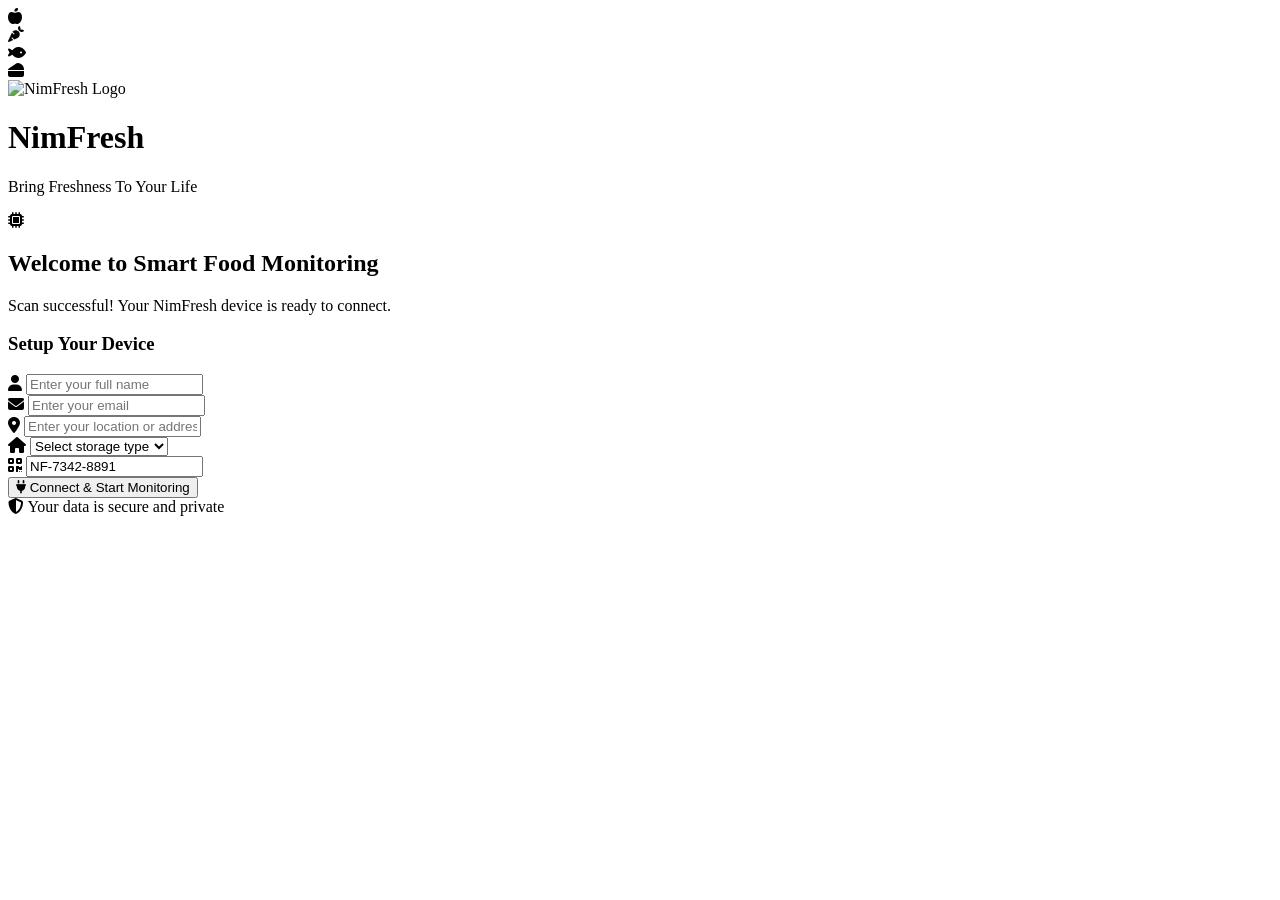
==== index.html @ 1b1b0d91 "Update logo image source in index.html" ====
<!DOCTYPE html>
<html lang="en">
<head>
    <meta charset="UTF-8">
    <meta name="viewport" content="width=device-width, initial-scale=1.0">
    <title>NimFresh - Connect Your Device</title>
    <link rel="stylesheet" href="landing.css">
    <link rel="stylesheet" href="https://cdnjs.cloudflare.com/ajax/libs/font-awesome/6.4.0/css/all.min.css">
</head>
<body>
    <div class="landing-container">
        <!-- Animated Background -->
        <div class="animated-bg">
            <div class="floating-icon"><i class="fas fa-apple-alt"></i></div>
            <div class="floating-icon"><i class="fas fa-carrot"></i></div>
            <div class="floating-icon"><i class="fas fa-fish"></i></div>
            <div class="floating-icon"><i class="fas fa-cheese"></i></div>
        </div>

        <div class="content-wrapper">
            <!-- Big Logo Section -->
            <div class="logo-section">
                <img src="logo.png" alt="NimFresh Logo" class="logo">
                <h1 class="logo-title">NimFresh</h1>
                <p class="tagline">Bring Freshness To Your Life</p>
            </div>

            <!-- Welcome Section -->
            <div class="welcome-card">
                <div class="device-animation">
                    <div class="device-icon">
                        <i class="fas fa-microchip"></i>
                    </div>
                    <div class="connection-pulse"></div>
                </div>
                <h2>Welcome to Smart Food Monitoring</h2>
                <p>Scan successful! Your NimFresh device is ready to connect.</p>
            </div>

            <!-- Registration Form -->
            <div class="registration-card">
                <h3>Setup Your Device</h3>
                <form id="registration-form" class="registration-form">
                    <div class="input-group">
                        <i class="fas fa-user"></i>
                        <input type="text" id="username" placeholder="Enter your full name" required>
                    </div>

                    <div class="input-group">
                        <i class="fas fa-envelope"></i>
                        <input type="email" id="email" placeholder="Enter your email" required>
                    </div>

                    <div class="input-group">
                        <i class="fas fa-location-dot"></i>
                        <input type="text" id="address" placeholder="Enter your location or address" required>
                    </div>

                    <div class="input-group">
                        <i class="fas fa-home"></i>
                        <select id="location" required>
                            <option value="">Select storage type</option>
                            <option value="home">Home Refrigerator</option>
                            <option value="restaurant">Restaurant</option>
                            <option value="cold-storage">Cold Storage</option>
                            <option value="community">Community Kitchen</option>
                        </select>
                    </div>

                    <div class="input-group">
                        <i class="fas fa-qrcode"></i>
                        <input type="text" id="device-id" value="NF-7342-8891" readonly>
                    </div>

                    <button type="submit" class="connect-btn">
                        <i class="fas fa-plug"></i>
                        Connect & Start Monitoring
                    </button>
                </form>
            </div>

            <!-- Security Note -->
            <div class="security-note">
                <i class="fas fa-shield-alt"></i>
                <span>Your data is secure and private</span>
            </div>
        </div>
    </div>

    <script src="landing.js"></script>
</body>
</html>
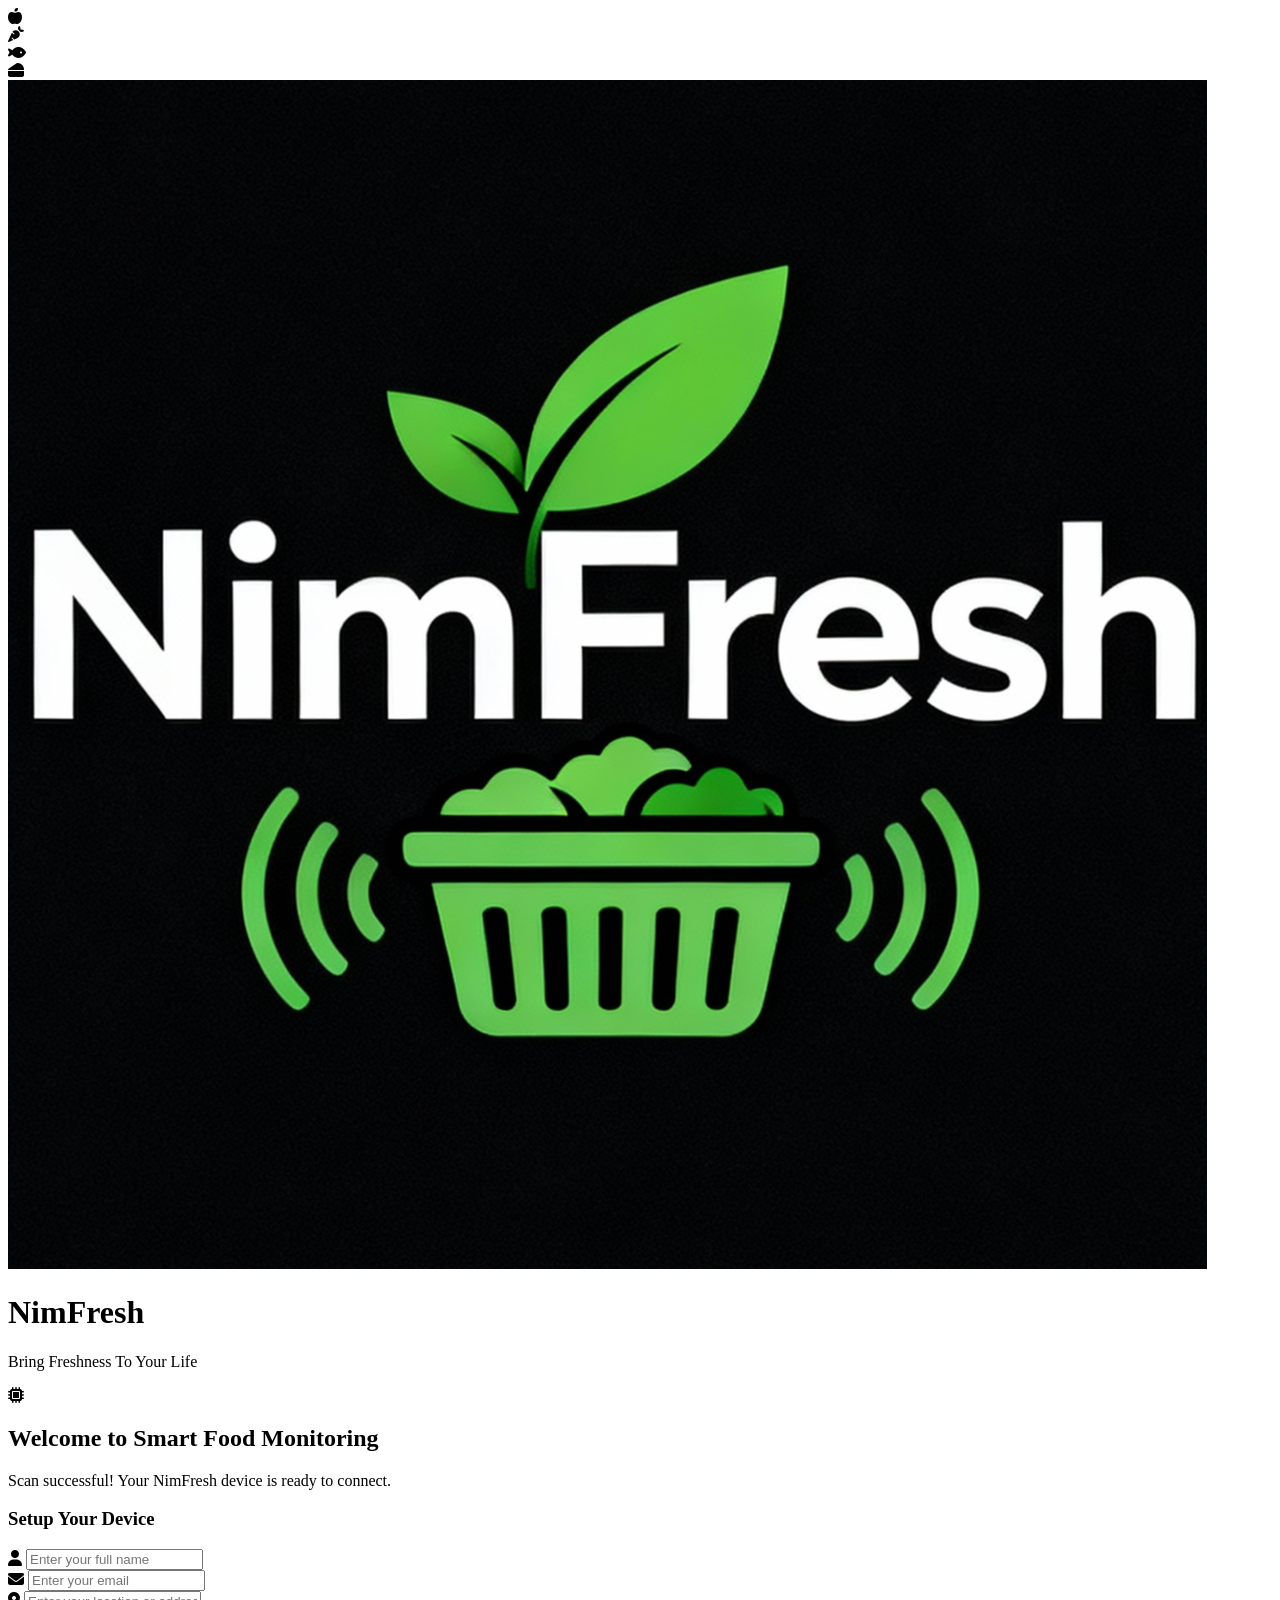
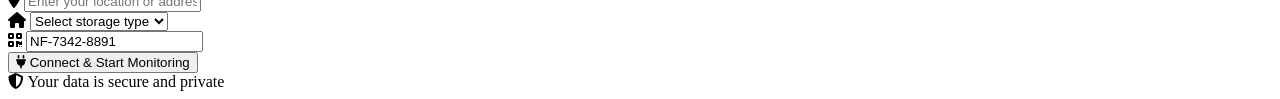
==== commit 024e941e: "Rename logo image file from logo.png to Logo.png" ====
--- a/index.html
+++ b/index.html
@@ -20,7 +20,7 @@
         <div class="content-wrapper">
             <!-- Big Logo Section -->
             <div class="logo-section">
-                <img src="logo.png" alt="NimFresh Logo" class="logo">
+                <img src="Logo.png" alt="NimFresh Logo" class="logo">
                 <h1 class="logo-title">NimFresh</h1>
                 <p class="tagline">Bring Freshness To Your Life</p>
             </div>
